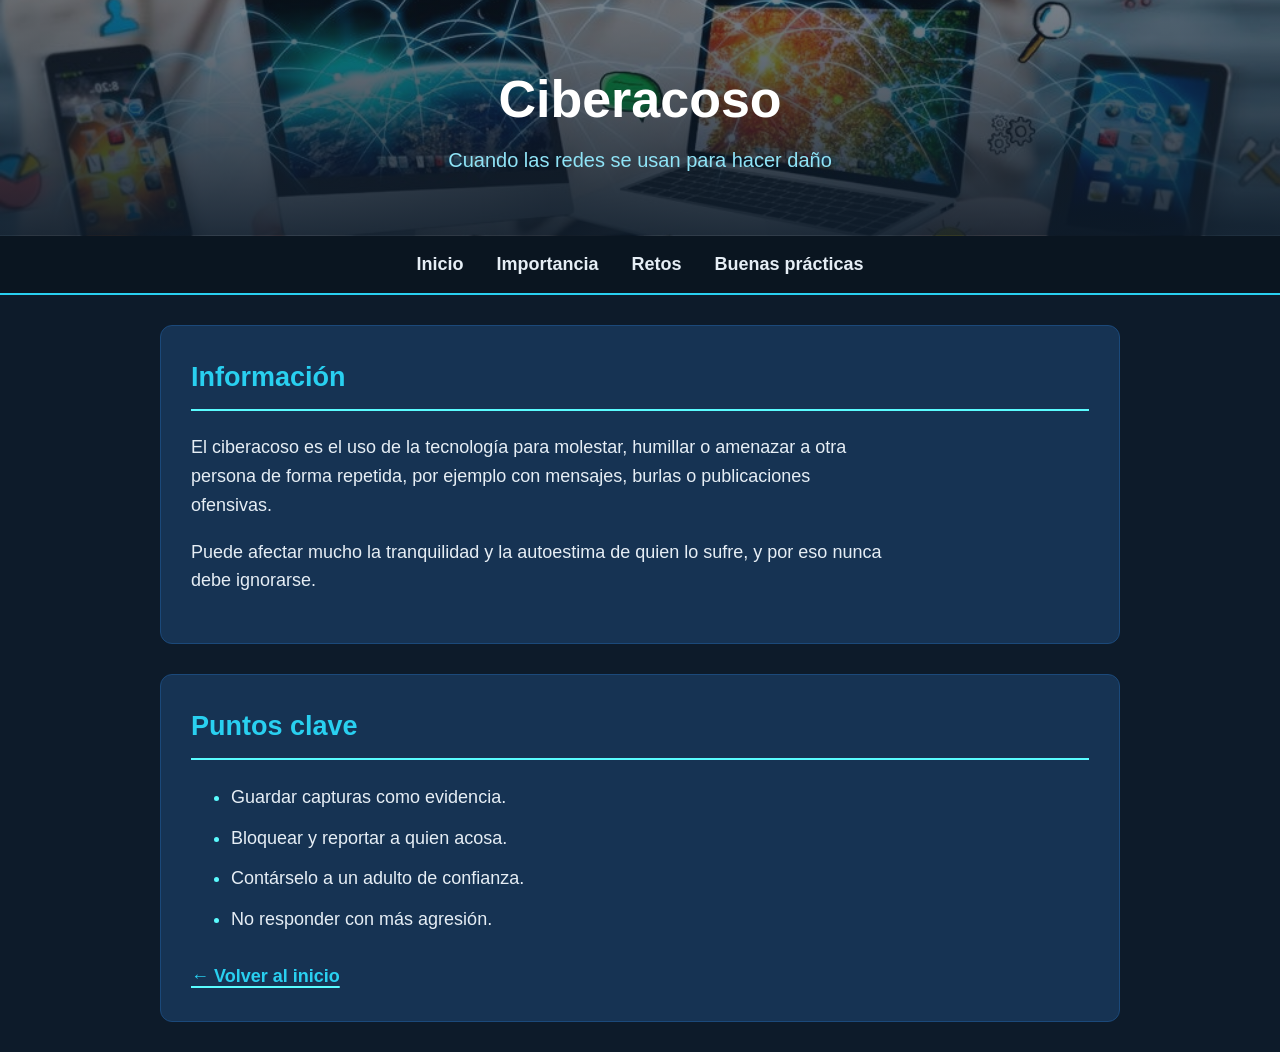
==== temas/ciberacoso.html @ 465c0efb "Add files via upload" ====
<!DOCTYPE html>
<html lang="es">
<head>
    <meta charset="UTF-8">
    <meta name="viewport" content="width=device-width, initial-scale=1.0">
    <title>Ciberacoso | La Tecnología en Nuestra Vida</title>
    <link rel="stylesheet" href="../cuerpo.css">
</head>
<body>

    <header class="encabezado-tema">
        <div class="portada">
            <h1>Ciberacoso</h1>
            <p>Cuando las redes se usan para hacer daño</p>
        </div>
    </header>

    <nav>
        <a href="../Inicio.html">Inicio</a>
        <a href="../Inicio.html#importancia">Importancia</a>
        <a href="../Inicio.html#problemas">Retos</a>
        <a href="../Inicio.html">Buenas prácticas</a>
    </nav>

    <section>
        <h2>Información</h2>
        <p>El ciberacoso es el uso de la tecnología para molestar, humillar o amenazar a otra persona de forma repetida, por ejemplo con mensajes, burlas o publicaciones ofensivas.</p>
        <p>Puede afectar mucho la tranquilidad y la autoestima de quien lo sufre, y por eso nunca debe ignorarse.</p>
    </section>

    <section>
        <h2>Puntos clave</h2>
        <ul>
            <li>Guardar capturas como evidencia.</li>
            <li>Bloquear y reportar a quien acosa.</li>
            <li>Contárselo a un adulto de confianza.</li>
            <li>No responder con más agresión.</li>
        </ul>
        <a class="volver" href="../Inicio.html">← Volver al inicio</a>
    </section>
</body>
</html>
---- cuerpo.css ----
/* Colores del tema */
:root {
    --fondo: #0d1b2a;
    --panel: #163353;
    --panel-claro: #1b497a;
    --cian: #29d0f0;
    --cian-suave: #8fe3f6;
    --coral: #5afcff;
    --texto: #e6eef5;
    --texto-suave: #a9bccd;
}

/* Estilo general */
body {
    margin: 0;
    font-family: "Source Sans 3", Arial, sans-serif;
    font-size: 18px;
    line-height: 1.6;
    background-color: var(--fondo);
    color: var(--texto);
}

h1, h2, h3 {
    font-family: "Sora", Arial, sans-serif;
}

/* imagen de fondo */
header {
    background-image:
        linear-gradient(180deg, rgba(13, 27, 42, 0.55) 0%, rgba(13, 27, 42, 0.92) 100%),
        url("imagenes/tecnologia.jpg");
    background-size: cover;
    background-position: center;
    text-align: center;
    padding: 110px 20px 90px;
}

.portada {
    max-width: 760px;
    margin: 0 auto;
}

header h1 {
    font-size: clamp(30px, 6vw, 52px);
    line-height: 1.15;
    margin: 0 0 14px;
    color: #fff;
}

header p {
    font-size: 20px;
    margin: 0;
    color: var(--cian-suave);
}

/* Menú */
nav {
    position: sticky;
    top: 0;
    z-index: 10;
    background-color: #0a1520;
    border-bottom: 2px solid var(--cian);
    text-align: center;
    padding: 14px;
}

nav a {
    color: var(--texto);
    text-decoration: none;
    margin: 0 14px;
    font-weight: 600;
}

nav a:hover,
nav a:focus-visible {
    color: var(--cian);
    outline: none;
}

/* Secciones */
section {
    background-color: var(--panel);
    width: 80%;
    max-width: 960px;
    margin: 30px auto;
    padding: 30px;
    border-radius: 12px;
    border: 1px solid var(--panel-claro);
    box-sizing: border-box;
}

section h2 {
    color: var(--cian);
    border-bottom: 2px solid var(--coral);
    padding-bottom: 10px;
    margin-top: 0;
}

section p {
    max-width: 70ch;
}

/* Imagen de la sección de inicio */
section img {
    display: block;
    width: 100%;
    height: auto;
    border-radius: 10px;
    margin: 20px 0 24px;
}

/* Tarjetas */
.tarjetas {
    display: flex;
    gap: 20px;
    justify-content: center;
    flex-wrap: wrap;
}

.tarjeta {
    background-color: var(--panel-claro);
    padding: 20px;
    flex: 1 1 200px;
    text-align: center;
    border-radius: 10px;
    border-top: 4px solid var(--cian);
}

.tarjeta h3 {
    color: var(--cian-suave);
    margin-top: 0;
}

.tarjeta p {
    margin: 0 auto;
    color: var(--texto-suave);
}

/* Listas */
li {
    margin: 12px 0;
}

li::marker {
    color: var(--coral);
    font-weight: 700;
}

/* Enlaces a las páginas de cada tema */
section a,
.tarjeta h3 a {
    color: var(--cian);
    text-decoration: underline;
    text-decoration-color: var(--coral);
    text-underline-offset: 4px;
    text-decoration-thickness: 2px;
    font-weight: 600;
}

section a:hover,
section a:focus-visible,
.tarjeta h3 a:hover {
    color: #fff;
    text-decoration-color: var(--cian);
}

.tarjeta h3 a {
    color: var(--cian-suave);
}

/* Páginas de cada tema */
.encabezado-tema {
    padding: 70px 20px 60px;
}

.nota {
    margin-top: 24px;
    padding: 14px 18px;
    background-color: var(--panel-claro);
    border-left: 4px solid var(--coral);
    border-radius: 6px;
    color: var(--texto-suave);
}

.volver {
    display: inline-block;
    margin-top: 10px;
}

/*  Funciona Para Pantallas pequeñas */
@media (max-width: 700px) {
    section {
        width: 92%;
        padding: 22px;
    }

    nav a {
        display: inline-block;
        margin: 4px 10px;
    }
}
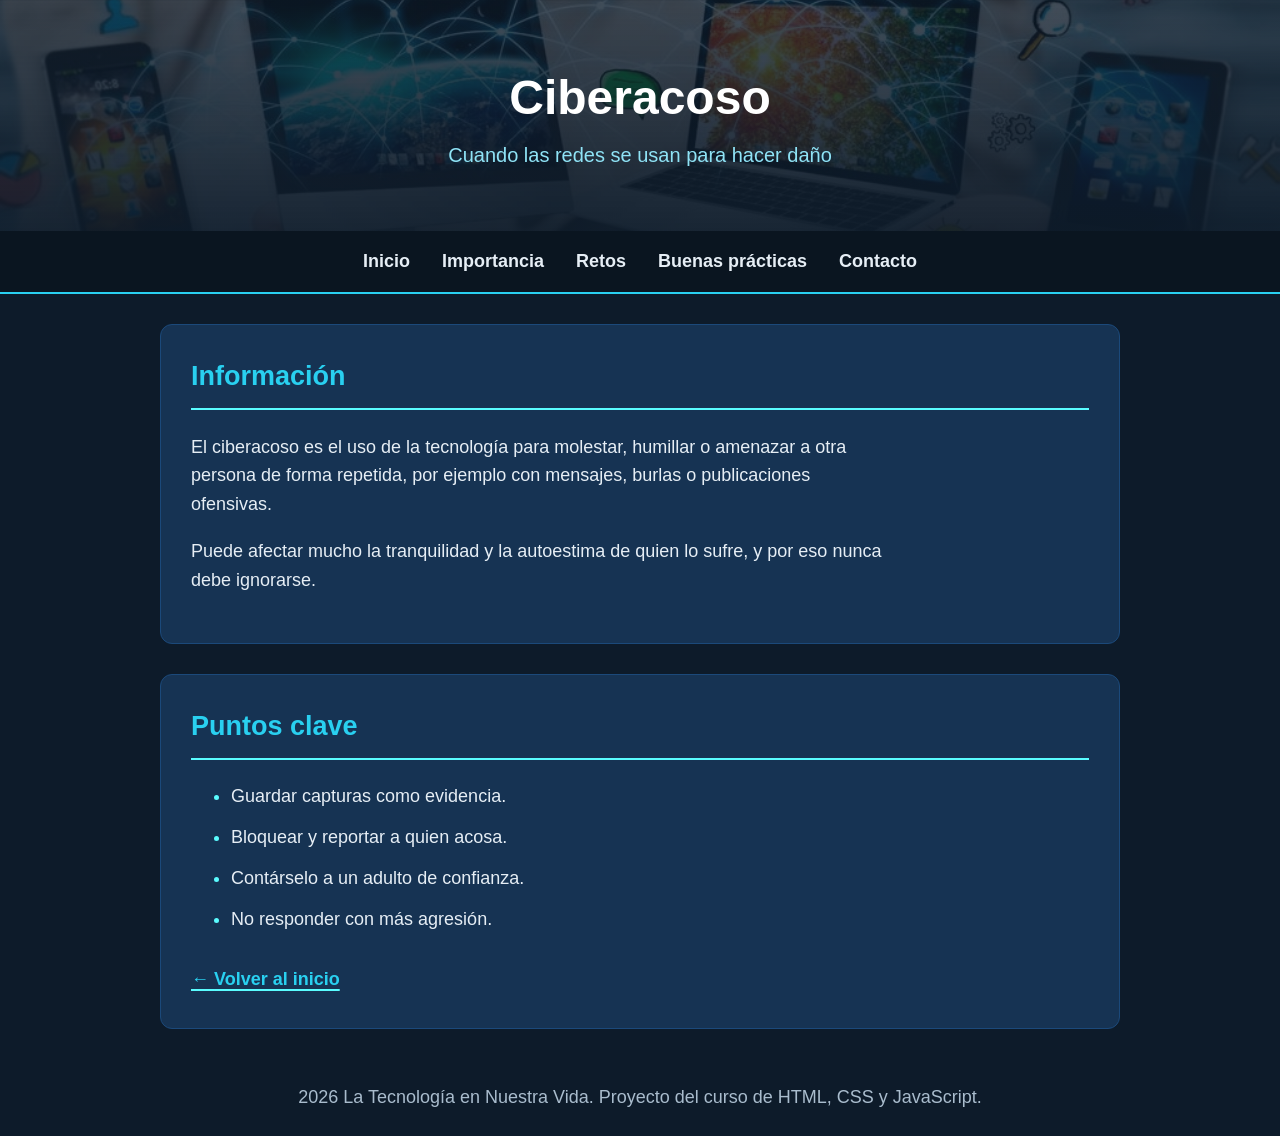
==== commit 3d58e35c: "Update ciberacoso.html" ====
--- a/temas/ciberacoso.html
+++ b/temas/ciberacoso.html
@@ -1,27 +1,29 @@
 <!DOCTYPE html>
 <html lang="es">
 <head>
-    <meta charset="UTF-8">
-    <meta name="viewport" content="width=device-width, initial-scale=1.0">
+    <meta charset="utf-8">
+    <meta name="viewport" content="width=device-width, initial-scale=1">
     <title>Ciberacoso | La Tecnología en Nuestra Vida</title>
     <link rel="stylesheet" href="../cuerpo.css">
+    <script src="../js/app.js" defer></script>
 </head>
 <body>
-
+    <a class="salto" href="#contenido">Ir al contenido principal</a>
     <header class="encabezado-tema">
         <div class="portada">
             <h1>Ciberacoso</h1>
             <p>Cuando las redes se usan para hacer daño</p>
         </div>
     </header>
-
-    <nav>
-        <a href="../Inicio.html">Inicio</a>
-        <a href="../Inicio.html#importancia">Importancia</a>
-        <a href="../Inicio.html#problemas">Retos</a>
-        <a href="../Inicio.html">Buenas prácticas</a>
+    <nav aria-label="Principal">
+        <a href="../index.html">Inicio</a>
+        <a href="../index.html#importancia">Importancia</a>
+        <a href="../index.html#problemas">Retos</a>
+        <a href="../index.html#soluciones">Buenas prácticas</a>
+        <a href="../contacto.html">Contacto</a>
     </nav>
 
+    <main id="contenido" tabindex="-1">
     <section>
         <h2>Información</h2>
         <p>El ciberacoso es el uso de la tecnología para molestar, humillar o amenazar a otra persona de forma repetida, por ejemplo con mensajes, burlas o publicaciones ofensivas.</p>
@@ -36,7 +38,12 @@
             <li>Contárselo a un adulto de confianza.</li>
             <li>No responder con más agresión.</li>
         </ul>
-        <a class="volver" href="../Inicio.html">← Volver al inicio</a>
+        <a class="volver" href="../index.html"><span aria-hidden="true">← </span>Volver al inicio</a>
     </section>
+    </main>
+
+    <footer>
+        <p>2026 La Tecnología en Nuestra Vida. Proyecto del curso de HTML, CSS y JavaScript.</p>
+    </footer>
 </body>
 </html>
--- a/cuerpo.css
+++ b/cuerpo.css
@@ -1,20 +1,31 @@
-/* Colores del tema */
+/* colores */
 :root {
     --fondo: #0d1b2a;
     --panel: #163353;
     --panel-claro: #1b497a;
     --cian: #29d0f0;
     --cian-suave: #8fe3f6;
-    --coral: #5afcff;
+    --acento: #5afcff;
     --texto: #e6eef5;
     --texto-suave: #a9bccd;
-}
-
-/* Estilo general */
+    --foco: #ffd54f;
+    --error: #ffb4ab;
+}
+
+html {
+    font-size: 100%;
+    scroll-padding-top: 5rem; /* para que el menú no tape lo que se enfoca */
+}
+
+[hidden] {
+    display: none !important;
+}
+
+/* general */
 body {
     margin: 0;
     font-family: "Source Sans 3", Arial, sans-serif;
-    font-size: 18px;
+    font-size: 1.125rem;
     line-height: 1.6;
     background-color: var(--fondo);
     color: var(--texto);
@@ -22,77 +33,113 @@
 
 h1, h2, h3 {
     font-family: "Sora", Arial, sans-serif;
-}
-
-/* imagen de fondo */
+    overflow-wrap: break-word;
+}
+
+/* borde cuando se navega con teclado */
+:focus-visible {
+    outline: 3px solid var(--foco);
+    outline-offset: 3px;
+}
+
+main:focus {
+    outline: none;
+}
+
+/* enlace para saltar al contenido */
+.salto {
+    position: absolute;
+    top: 0;
+    left: 0;
+    z-index: 20;
+    padding: 0.75rem 1rem;
+    background-color: #fff;
+    color: #000;
+    font-weight: 700;
+    transform: translateY(-200%);
+}
+
+.salto:focus {
+    transform: translateY(0);
+}
+
+/* encabezado con imagen de fondo */
 header {
     background-image:
-        linear-gradient(180deg, rgba(13, 27, 42, 0.55) 0%, rgba(13, 27, 42, 0.92) 100%),
+        linear-gradient(180deg, rgba(13, 27, 42, 0.78) 0%, rgba(13, 27, 42, 0.95) 100%),
         url("imagenes/tecnologia.jpg");
     background-size: cover;
     background-position: center;
     text-align: center;
-    padding: 110px 20px 90px;
+    padding: 6.875rem 1.25rem 5.625rem;
 }
 
 .portada {
-    max-width: 760px;
+    max-width: 47.5rem;
     margin: 0 auto;
 }
 
 header h1 {
-    font-size: clamp(30px, 6vw, 52px);
+    font-size: 2rem;
     line-height: 1.15;
-    margin: 0 0 14px;
+    margin: 0 0 0.875rem;
     color: #fff;
 }
 
 header p {
-    font-size: 20px;
+    font-size: 1.25rem;
     margin: 0;
     color: var(--cian-suave);
 }
 
-/* Menú */
+/* menú */
 nav {
     position: sticky;
     top: 0;
     z-index: 10;
+    display: flex;
+    flex-wrap: wrap;
+    justify-content: center;
+    gap: 0.25rem 0.5rem;
     background-color: #0a1520;
     border-bottom: 2px solid var(--cian);
-    text-align: center;
-    padding: 14px;
+    padding: 0.5rem;
 }
 
 nav a {
+    display: inline-block;
+    min-width: 1.5rem;
+    min-height: 1.5rem;
+    padding: 0.5rem 0.75rem;
     color: var(--texto);
     text-decoration: none;
-    margin: 0 14px;
-    font-weight: 600;
-}
-
-nav a:hover,
-nav a:focus-visible {
+    font-weight: 600;
+}
+
+nav a:hover {
     color: var(--cian);
-    outline: none;
-}
-
-/* Secciones */
+}
+
+nav a[aria-current="page"] {
+    border-bottom: 3px solid var(--cian);
+}
+
+/* secciones */
 section {
     background-color: var(--panel);
     width: 80%;
-    max-width: 960px;
-    margin: 30px auto;
-    padding: 30px;
-    border-radius: 12px;
+    max-width: 60rem;
+    margin: 1.875rem auto;
+    padding: 1.875rem;
+    border-radius: 0.75rem;
     border: 1px solid var(--panel-claro);
     box-sizing: border-box;
 }
 
 section h2 {
     color: var(--cian);
-    border-bottom: 2px solid var(--coral);
-    padding-bottom: 10px;
+    border-bottom: 2px solid var(--acento);
+    padding-bottom: 0.625rem;
     margin-top: 0;
 }
 
@@ -100,29 +147,29 @@
     max-width: 70ch;
 }
 
-/* Imagen de la sección de inicio */
+/* imagen del inicio */
 section img {
     display: block;
     width: 100%;
     height: auto;
-    border-radius: 10px;
-    margin: 20px 0 24px;
-}
-
-/* Tarjetas */
+    border-radius: 0.625rem;
+    margin: 1.25rem 0 1.5rem;
+}
+
+/* tarjetas */
 .tarjetas {
     display: flex;
-    gap: 20px;
+    gap: 1.25rem;
     justify-content: center;
     flex-wrap: wrap;
 }
 
 .tarjeta {
     background-color: var(--panel-claro);
-    padding: 20px;
-    flex: 1 1 200px;
+    padding: 1.25rem;
+    flex: 1 1 12.5rem;
     text-align: center;
-    border-radius: 10px;
+    border-radius: 0.625rem;
     border-top: 4px solid var(--cian);
 }
 
@@ -136,29 +183,28 @@
     color: var(--texto-suave);
 }
 
-/* Listas */
+/* listas */
 li {
-    margin: 12px 0;
+    margin: 0.75rem 0;
 }
 
 li::marker {
-    color: var(--coral);
+    color: var(--acento);
     font-weight: 700;
 }
 
-/* Enlaces a las páginas de cada tema */
+/* enlaces */
 section a,
 .tarjeta h3 a {
     color: var(--cian);
     text-decoration: underline;
-    text-decoration-color: var(--coral);
+    text-decoration-color: var(--acento);
     text-underline-offset: 4px;
     text-decoration-thickness: 2px;
     font-weight: 600;
 }
 
 section a:hover,
-section a:focus-visible,
 .tarjeta h3 a:hover {
     color: #fff;
     text-decoration-color: var(--cian);
@@ -168,34 +214,160 @@
     color: var(--cian-suave);
 }
 
-/* Páginas de cada tema */
+/* páginas de los temas */
 .encabezado-tema {
-    padding: 70px 20px 60px;
-}
-
-.nota {
-    margin-top: 24px;
-    padding: 14px 18px;
-    background-color: var(--panel-claro);
-    border-left: 4px solid var(--coral);
-    border-radius: 6px;
-    color: var(--texto-suave);
+    padding: 4.375rem 1.25rem 3.75rem;
 }
 
 .volver {
     display: inline-block;
-    margin-top: 10px;
-}
-
-/*  Funciona Para Pantallas pequeñas */
-@media (max-width: 700px) {
+    margin-top: 0.625rem;
+    padding: 0.25rem 0;
+}
+
+/* preguntas frecuentes */
+.acordeon h3 {
+    margin: 0.75rem 0 0;
+    font-size: 1.125rem;
+}
+
+.acordeon button {
+    display: flex;
+    justify-content: space-between;
+    align-items: center;
+    gap: 1rem;
+    width: 100%;
+    min-height: 2.75rem;
+    padding: 0.75rem 1rem;
+    font: inherit;
+    font-weight: 600;
+    text-align: left;
+    color: var(--texto);
+    background-color: var(--panel-claro);
+    border: 2px solid var(--cian-suave);
+    border-radius: 0.5rem;
+    cursor: pointer;
+}
+
+.acordeon .icono {
+    font-size: 1.5rem;
+    line-height: 1;
+}
+
+.acordeon .icono::before {
+    content: "+";
+}
+
+.acordeon button[aria-expanded="true"] .icono::before {
+    content: "−";
+}
+
+.acordeon .panel {
+    padding: 0.25rem 1rem;
+    border: 2px solid var(--panel-claro);
+    border-top: 0;
+    border-radius: 0 0 0.5rem 0.5rem;
+}
+
+/* formulario */
+.campo {
+    margin-bottom: 1.25rem;
+}
+
+label {
+    display: block;
+    margin-bottom: 0.375rem;
+    font-weight: 600;
+}
+
+input,
+select,
+textarea {
+    box-sizing: border-box;
+    width: 100%;
+    max-width: 36rem;
+    min-height: 2.75rem;
+    padding: 0.625rem 0.75rem;
+    font: inherit;
+    color: var(--texto);
+    background-color: var(--fondo);
+    border: 2px solid var(--cian-suave);
+    border-radius: 0.375rem;
+}
+
+[aria-invalid="true"] {
+    border-color: var(--error);
+    border-style: dashed;
+}
+
+.error {
+    margin: 0.375rem 0 0;
+    color: var(--error);
+    font-weight: 600;
+}
+
+.error:empty {
+    display: none;
+}
+
+.resumen,
+.exito {
+    padding: 0.875rem 1.125rem;
+    margin: 1.25rem 0;
+    background-color: var(--panel-claro);
+    border-left: 4px solid var(--acento);
+    border-radius: 0.375rem;
+}
+
+.resumen {
+    border-left-color: var(--error);
+}
+
+.resumen ul {
+    margin: 0.5rem 0 0;
+}
+
+button[type="submit"] {
+    min-height: 2.75rem;
+    padding: 0.625rem 1.5rem;
+    font: inherit;
+    font-weight: 700;
+    color: var(--fondo);
+    background-color: var(--cian);
+    border: 2px solid var(--cian);
+    border-radius: 0.375rem;
+    cursor: pointer;
+}
+
+button[type="submit"]:hover {
+    background-color: var(--cian-suave);
+}
+
+/* pie de página */
+footer {
+    padding: 1.5rem 1rem;
+    text-align: center;
+    color: var(--texto-suave);
+}
+
+footer p {
+    margin: 0;
+}
+
+/* celulares y pantallas pequeñas */
+@media (max-width: 43.75em) {
     section {
         width: 92%;
-        padding: 22px;
+        padding: 1.375rem;
     }
 
-    nav a {
-        display: inline-block;
-        margin: 4px 10px;
+    header {
+        padding: 4rem 1rem 3rem;
     }
 }
+
+@media (min-width: 43.75em) {
+    header h1 {
+        font-size: 3rem;
+    }
+}
